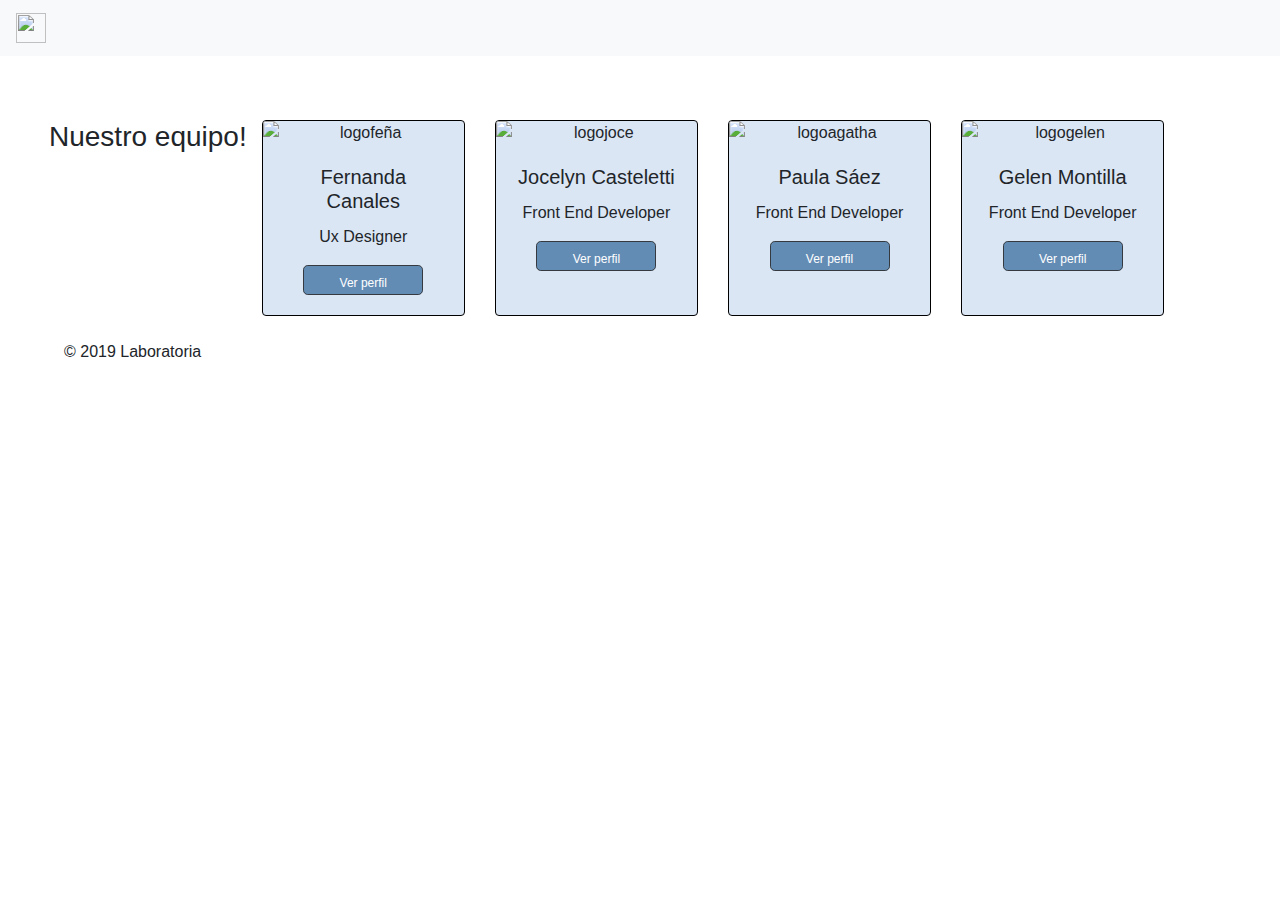
==== index2.html @ b28c9351 "Centrado de imagenes y cambio de color de fondo" ====
<!DOCTYPE html>
<html lang="en">

<head>
    <meta name="viewport" content="width=device-width, initial-scale=1, shrink-to-fit=no">
    <link rel="stylesheet" href="https://stackpath.bootstrapcdn.com/bootstrap/4.3.1/css/bootstrap.min.css">
    <link rel="stylesheet" href="style.css" />
    <link href="https://fonts.googleapis.com/css?family=Frank+Ruhl+Libre" rel="stylesheet">
    <meta charset="UTF-8">
    <meta name="viewport" content="width=device-width, initial-scale=1.0">
    <meta http-equiv="X-UA-Compatible" content="ie=edge">
    <title>Document</title>
</head>
<header>
    <nav class="navbar navbar-light bg-light">
        <a class="navbar-brand" href="index.html">
            <img src="./img/logo.png" width="30" height="30" class="d-inline-block align-top" alt="">
        </a>
    </nav>
</header>

<body>
    <div class="row">
        <div class="col-12-col-6">
            <div class="card-deck">
                <h3>Nuestro equipo!</h3>
                <div class="card text-center">
                    <img src="./img/fotofeña.jpeg" class="card-img-top" alt="logofeña">
                    <div class="card-body">
                        <h5 class="card-title">Fernanda Canales</h5>
                        <p class="card-text">Ux Designer</p>
                        <a class="btn btn-dark btn-lg" href="https://app.talento.laboratoria.la/profile/62c7oeoncxgdH484g1pQBG3w4gD3l" role="button">Ver perfil</a>

                    </div>
                </div>
                <div class="card text-center">
                    <img src="./img/fotojoce.jpg" class="card-img-top" alt="logojoce">
                    <div class="card-body">
                        <h5 class="card-title">Jocelyn Casteletti</h5>
                        <p class="card-text">Front End Developer</p>
                        <a class="btn btn-dark btn-lg" href="https://app.talento.laboratoria.la/profile/GsvTEHkKO2XGalpFF9a3CDB58L02" role="button">Ver perfil</a>

                    </div>
                </div>
                <div class="card text-center">
                    <img src="./img/fotoagatha.jpg" class="card-img-top" alt="logoagatha">
                    <div class="card-body">
                        <h5 class="card-title">Paula Sáez</h5>
                        <p class="card-text">Front End Developer</p>
                        <a class="btn btn-dark btn-lg" href="https://app.talentfest.laboratoria.la/profile/ilJOix7KjlMvONkmi0g4VK4yATR2" role="button">Ver perfil</a>

                    </div>

                </div>
                <div class="card text-center">
                    <img src="./img/fotogelen.jpg" class="card-img-top" alt="logogelen">
                    <div class="card-body">
                        <h5 class="card-title">Gelen Montilla</h5>
                        <p class="card-text">Front End Developer</p>
                        <a class="btn btn-dark btn-lg" href="https://app.talento.laboratoria.la/profile/9uzQiYPy2fdVA2ZPgGjZ94V4S4I3l" role="button">Ver perfil</a>
                    </div>
                </div>
            </div>
        </div>
</body>


<footer>
    <div class="text-center py-4">© 2019 Laboratoria</div>
</footer>

</html>
---- style.css ----
.jumbotron {
    margin: 1em;
    padding: 2.5em
}

.logo {
    max-width: 55px;
}

.card-img-top {
    height: 30;
    width: 200px;
    max-width: 100%;
    align-content: center
}

.card {
    background-color: rgba(166, 193, 230, 0.404);
    border-color: black;
    border-style: solid;
    border-width: 1px;
    display: block;
    padding: 0px;
}

.row {
    margin: 1em;
    padding: 3em;
}

.btn {
    font-size: 12px;
    color: white;
    background: #638cb5;
    width: 120px;
    height: 30px;
    text-align: center;
}
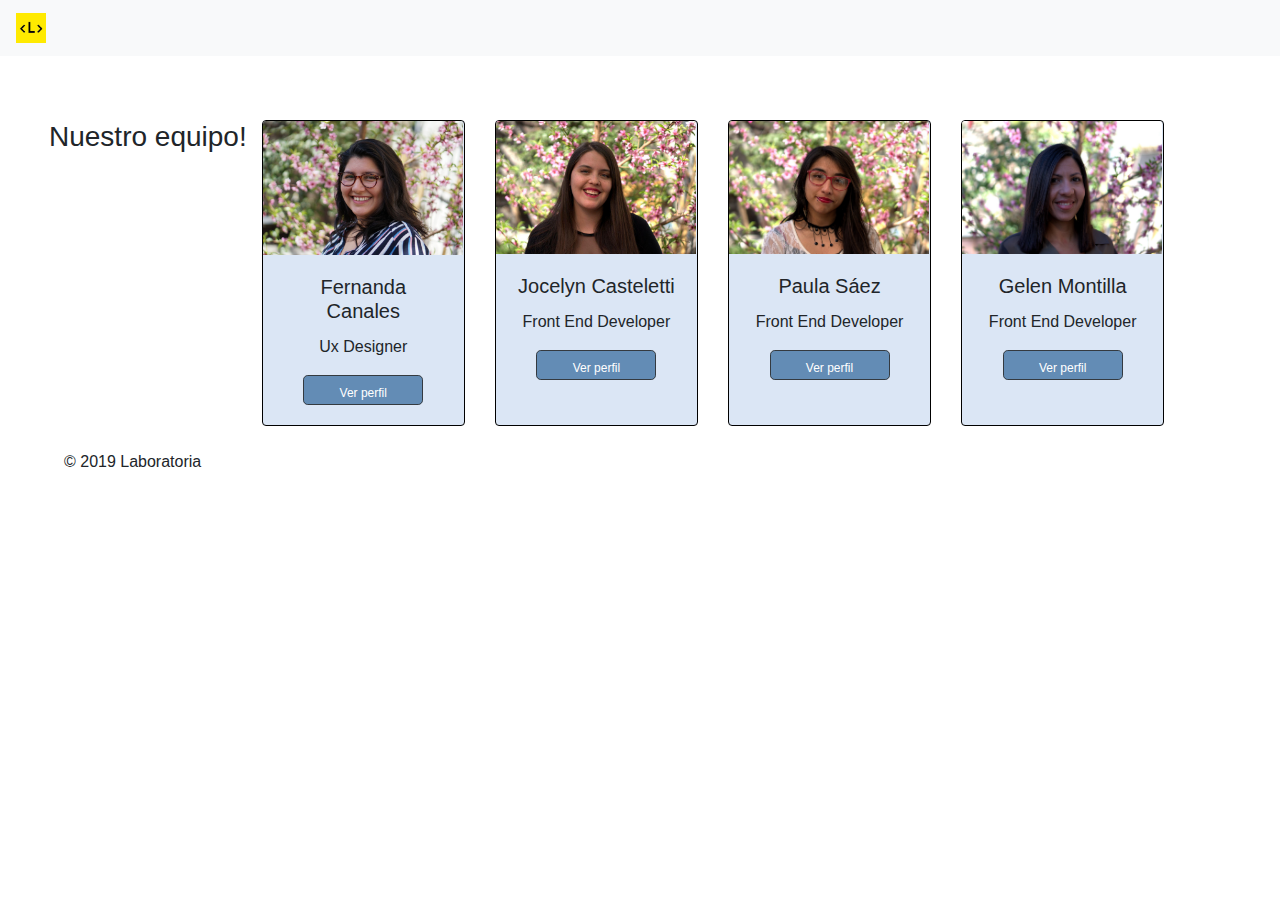
==== commit 193aa074: "se corrijen links de app laboratoria" ====
--- a/index2.html
+++ b/index2.html
@@ -29,7 +29,7 @@
                     <div class="card-body">
                         <h5 class="card-title">Fernanda Canales</h5>
                         <p class="card-text">Ux Designer</p>
-                        <a class="btn btn-dark btn-lg" href="https://app.talento.laboratoria.la/profile/62c7oeoncxgdH484g1pQBG3w4gD3l" role="button">Ver perfil</a>
+                        <a class="btn btn-dark btn-lg" href="https://app.talento.laboratoria.la/profile/62c7oeoncxgdH484g1pQBG3w4gD3" role="button">Ver perfil</a>
 
                     </div>
                 </div>
@@ -57,7 +57,7 @@
                     <div class="card-body">
                         <h5 class="card-title">Gelen Montilla</h5>
                         <p class="card-text">Front End Developer</p>
-                        <a class="btn btn-dark btn-lg" href="https://app.talento.laboratoria.la/profile/9uzQiYPy2fdVA2ZPgGjZ94V4S4I3l" role="button">Ver perfil</a>
+                        <a class="btn btn-dark btn-lg" href="https://app.talento.laboratoria.la/profile/9uzQiYPy2fdVA2ZPgGjZ94V4S4I3" role="button">Ver perfil</a>
                     </div>
                 </div>
             </div>
